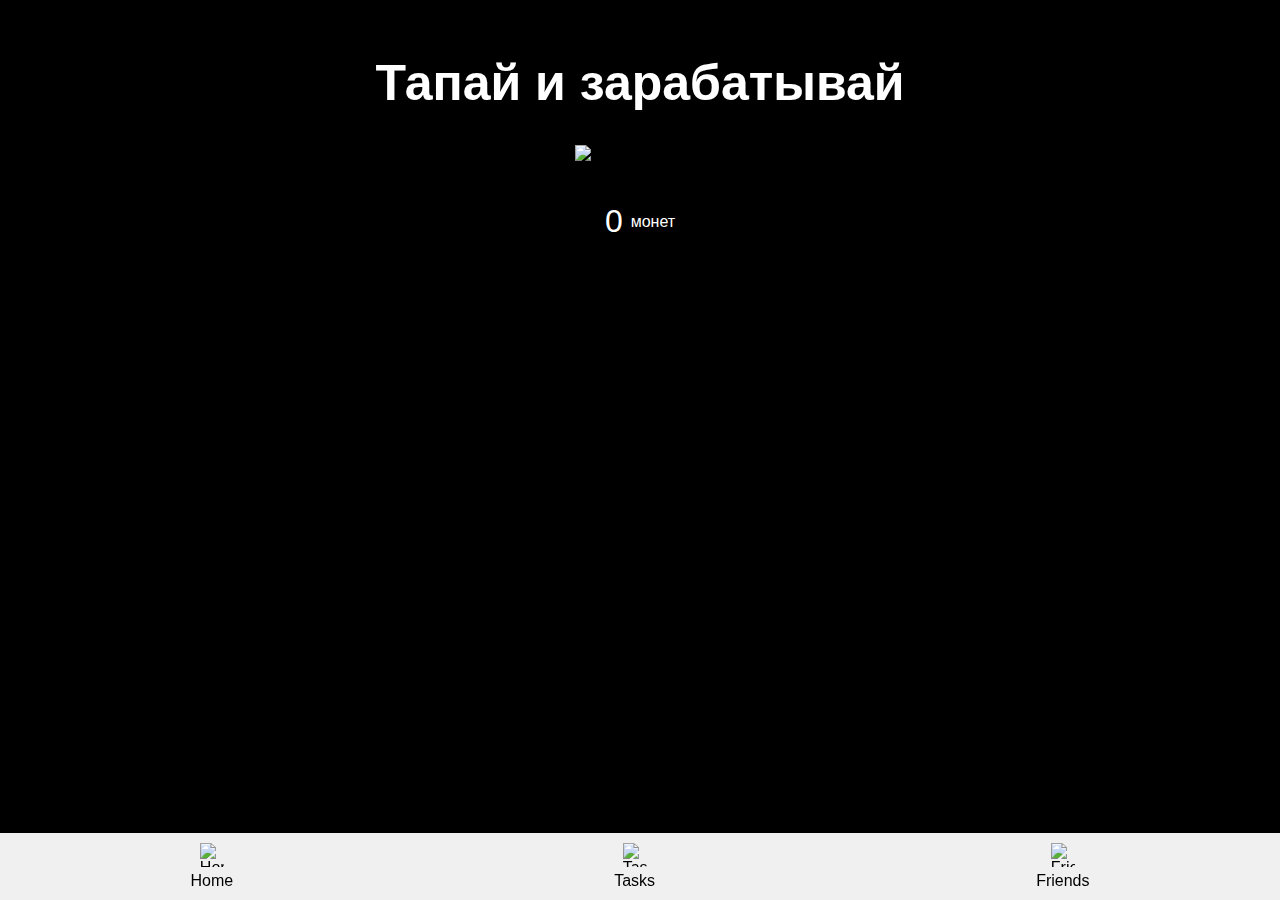
==== index.html @ 1672f910 "Create index.html" ====
<!DOCTYPE html>
<html lang="ru">
<head>
  <meta charset="UTF-8">
  <meta name="viewport" content="width=device-width, initial-scale=1.0">
  
  <title>tapalka</title>
  <style>

body {
    font-family: sans-serif;
    text-align: center;
    margin: 0;
    padding: 0;
    background-color: black;
 }

 h1 {

   color: white;
   font-size: 50px;
 }
 
 .containerhome {
    max-width:400 px;
    margin: 0 auto;
    padding: 20px;

}
 

 .header {
    display: flex;
    justify-content: center;
    align-items: center;
    margin-bottom: 20px;
 }


 .header h1 {
    flex-grow: 1;
    font-size: 1.5rem; /* Используем относительные единицы измерения для шрифта */
 }

 .header img {
    width: 1.5rem; 
    height: 1.5rem;
 }

 .image-placeholder {
    width: 80%; /* Ширина относительно родительского контейнера */
   
    margin: 0 auto 20px auto;
    position: relative;
    justify-content: flex-start;
 
    
 }
 .balance {
    display: flex;
    justify-content: center;
    align-items: center;
    margin-bottom: 20px;
    color: white;
 }
 
 .balance span {
    font-size: 2rem;
    margin-right: 0.5rem;
 }
 
 .balance img {
    width: 1.5rem;
    height: 1.5rem;
 }
 
 .navbar a {
    display: flex;
    flex-direction: column;
    align-items: center;
    text-decoration: none;
    color: black;
 }
 
 .navbar img {
    width: 1.5rem;
    height: 1.5rem;
    margin-bottom: 5px;
 }
 
  .task-list {
    list-style: none;
    padding: 0;
  }
 
 
 .navbar {
    position: fixed;
    bottom: 0;
    left: 0;
    width: 100%;
    background-color: #f0f0f0;
    display: flex;
    justify-content: space-around; 
    padding: 10px 0;
    box-shadow: 0 -2px 5px rgba(0, 0, 0, 0.1);
  }
  #click-area {
    position: absolute;
    top: 0;
    left: 0;
    width: 100%;
    height: 100%;
    cursor: pointer;
 }
  </style>
</head>
<body>
  <div class="containerhome">
        <h1>Тапай и зарабатывай</h1>

            <div class="image-placeholder">
                <img id="clickable-image" src="icn\pngwing.png" alt="Clickable Image">
                <div id="click-area"></div> 
                
                <div id="coin-animation"></div>    
          </div>    
        </div>
        <div class="balance">
          <span id="coin-balance">0</span> монет
       </div>
       
        <div class="navbar">
            <a href="index.html">
                <img src="icn\home.png" alt="Home Icon">
                <span>Home</span>
            </a>
            <a href="tasks.html">
                <img src="icn\quest.png" alt="Tasks Icon">
                <span>Tasks</span>
            </a>
            <a href="friends.html">
                <img src="icn\friends.png" alt="Friends Icon">
                <span>Friends</span>
    
        </div>
    </div>
    <script>
  const clickArea = document.getElementById('click-area');
  const balanceDisplay = document.getElementById('coin-balance'); 
  const clickableImage = document.getElementById('clickable-image');

  let balance = 0;

  function getBalance() {
  return parseInt(localStorage.getItem('coinBalance') || '0', 10);
  }

  function saveBalance(newBalance) {
  localStorage.setItem('coinBalance', newBalance);
  }

  function updateBalanceDisplay() {
  balanceDisplay.textContent = getBalance();
  }

  balance = getBalance();
  updateBalanceDisplay();

  function getRandomCoins() {
  return Math.floor(Math.random() * 5) + 1;
  }

  clickArea.addEventListener('click', () => {
  const earnedCoins = getRandomCoins();
  balance += earnedCoins;
  saveBalance(balance);
  updateBalanceDisplay();
  clickableImage.click();
 
  });

  window.addEventListener('message', (event) => {
  if (event.data.type === 'taskCompleted') {

    balance += event.data.coins; 
    saveBalance(balance); 
    updateBalanceDisplay();
  }
});
  </script>
</body>
</html>
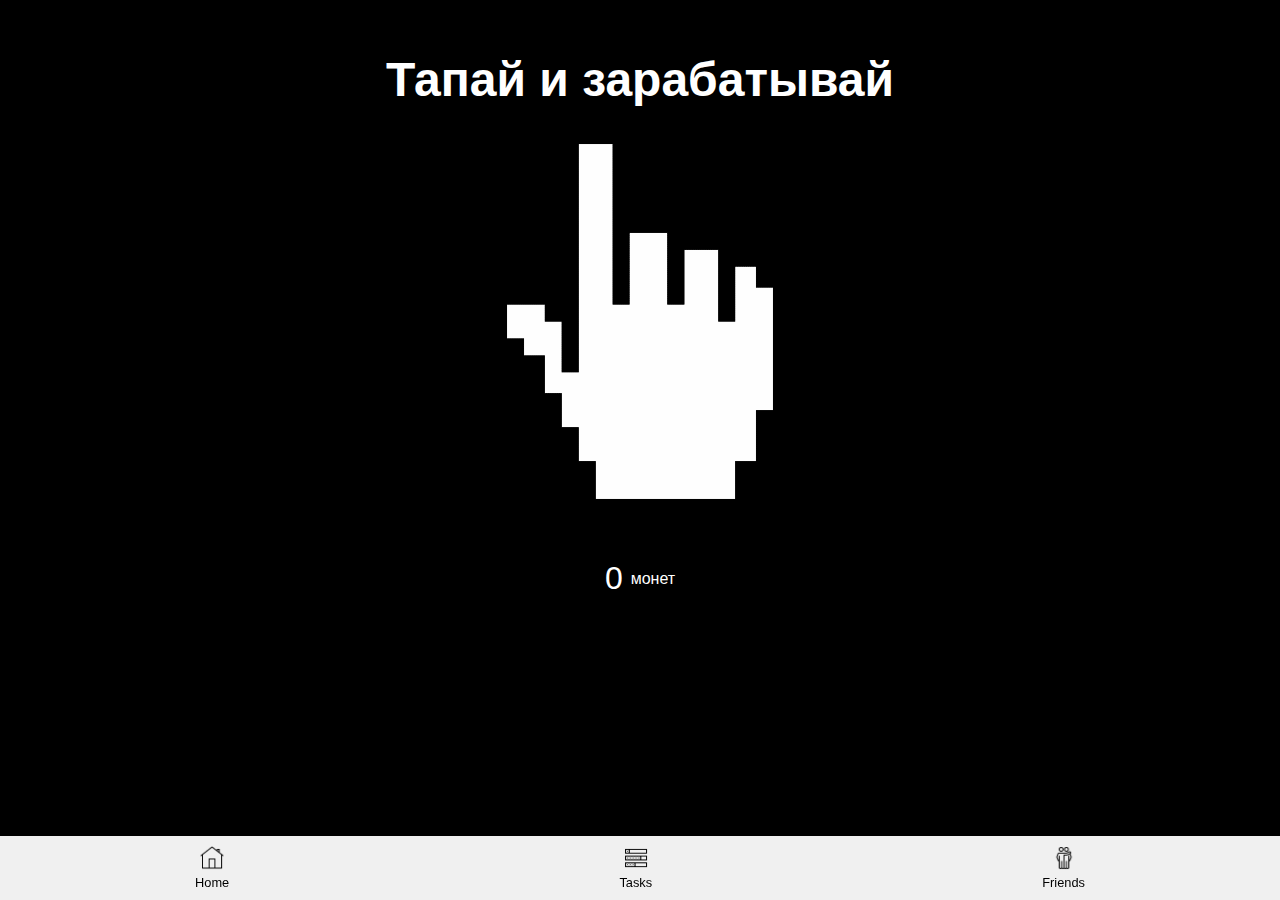
==== commit 2a12d648: "Update index.html" ====
--- a/index.html
+++ b/index.html
@@ -13,21 +13,19 @@
     margin: 0;
     padding: 0;
     background-color: black;
+    color: white; /* Цвет текста по умолчанию - белый */
  }
 
  h1 {
-
-   color: white;
-   font-size: 50px;
- }
- 
+   font-size: 3rem; /* Относительный размер шрифта */
+   margin-bottom: 20px; 
+ }
+
  .containerhome {
-    max-width:400 px;
+    max-width: 90%; /* Занимаем до 90% ширины родителя */
     margin: 0 auto;
     padding: 20px;
-
 }
- 
 
  .header {
     display: flex;
@@ -36,64 +34,40 @@
     margin-bottom: 20px;
  }
 
-
  .header h1 {
     flex-grow: 1;
-    font-size: 1.5rem; /* Используем относительные единицы измерения для шрифта */
+    font-size: 1.5rem;
  }
 
  .header img {
-    width: 1.5rem; 
+    width: 1.5rem;
     height: 1.5rem;
  }
 
  .image-placeholder {
-    width: 80%; /* Ширина относительно родительского контейнера */
-   
+    width: 80%;
+    max-width: 300px; /* Ограничиваем максимальную ширину */
     margin: 0 auto 20px auto;
     position: relative;
-    justify-content: flex-start;
- 
-    
- }
+ }
+
  .balance {
     display: flex;
     justify-content: center;
     align-items: center;
     margin-bottom: 20px;
-    color: white;
- }
- 
+ }
+
  .balance span {
     font-size: 2rem;
     margin-right: 0.5rem;
  }
- 
+
  .balance img {
     width: 1.5rem;
     height: 1.5rem;
  }
- 
- .navbar a {
-    display: flex;
-    flex-direction: column;
-    align-items: center;
-    text-decoration: none;
-    color: black;
- }
- 
- .navbar img {
-    width: 1.5rem;
-    height: 1.5rem;
-    margin-bottom: 5px;
- }
- 
-  .task-list {
-    list-style: none;
-    padding: 0;
-  }
- 
- 
+
  .navbar {
     position: fixed;
     bottom: 0;
@@ -101,11 +75,32 @@
     width: 100%;
     background-color: #f0f0f0;
     display: flex;
-    justify-content: space-around; 
+    justify-content: space-around;
     padding: 10px 0;
     box-shadow: 0 -2px 5px rgba(0, 0, 0, 0.1);
   }
-  #click-area {
+
+ .navbar a {
+    display: flex;
+    flex-direction: column;
+    align-items: center;
+    text-decoration: none;
+    color: black;
+    font-size: 0.8rem; /* Уменьшаем размер шрифта в navbar */
+ }
+
+ .navbar img {
+    width: 1.5rem;
+    height: 1.5rem;
+    margin-bottom: 5px;
+ }
+
+ .task-list {
+    list-style: none;
+    padding: 0;
+  }
+
+ #click-area {
     position: absolute;
     top: 0;
     left: 0;
@@ -113,6 +108,36 @@
     height: 100%;
     cursor: pointer;
  }
+
+ /* Медиа-запросы для адаптации */
+ @media (max-width: 768px) { 
+    h1 {
+        font-size: 2.5rem; 
+    }
+
+    .balance span {
+        font-size: 1.8rem;
+    }
+
+    .containerhome {
+        padding: 15px; 
+    }
+ }
+
+ @media (max-width: 480px) { 
+    h1 {
+        font-size: 2rem; 
+    }
+
+    .balance span {
+        font-size: 1.5rem;
+    }
+
+    .navbar a {
+        font-size: 0.7rem; 
+    }
+ }
+
   </style>
 </head>
 <body>
@@ -190,4 +215,4 @@
 });
   </script>
 </body>
-</html>+</html>
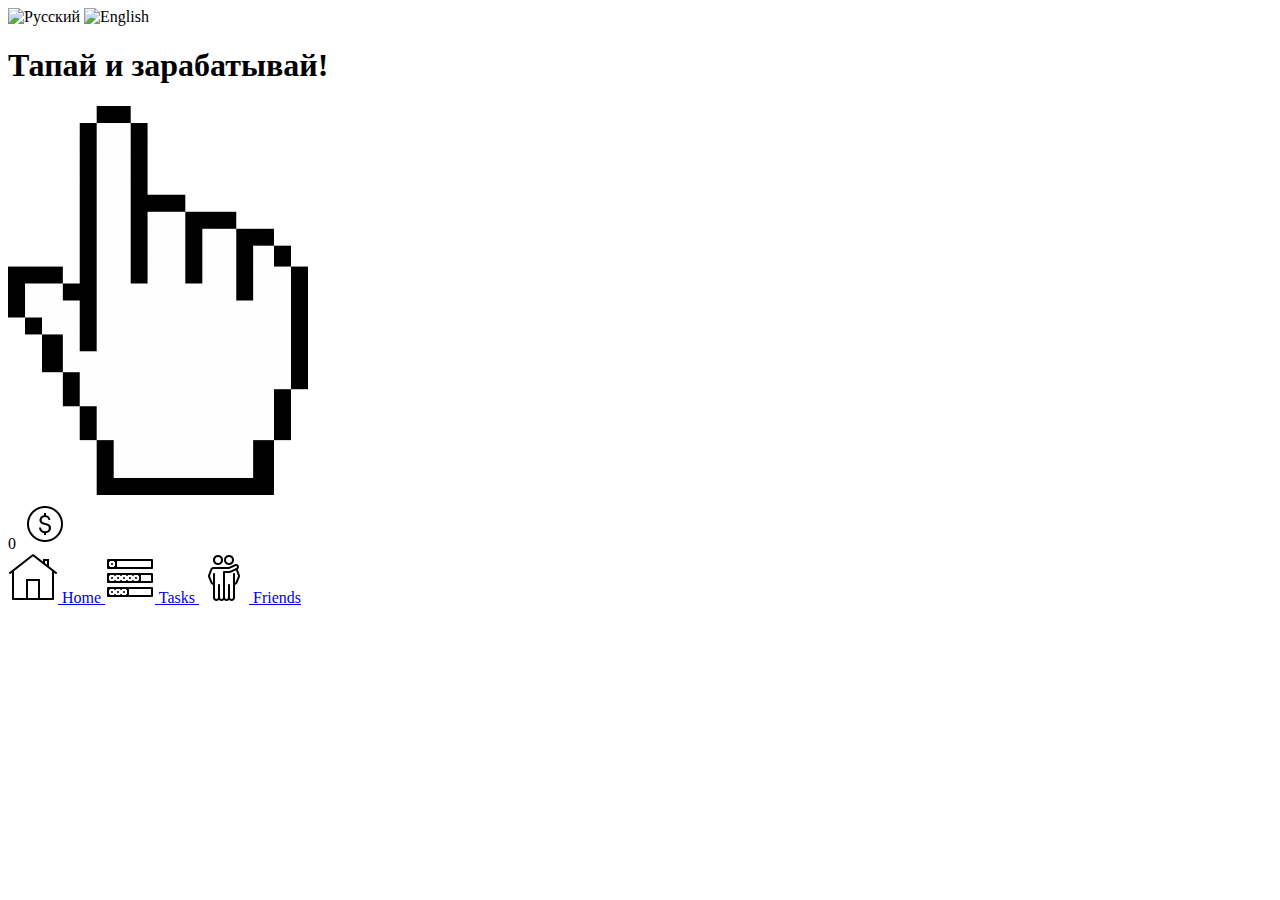
==== commit 007a64b7: "Update index.html" ====
--- a/index.html
+++ b/index.html
@@ -3,216 +3,49 @@
 <head>
   <meta charset="UTF-8">
   <meta name="viewport" content="width=device-width, initial-scale=1.0">
-  
-  <title>tapalka</title>
-  <style>
-
-body {
-    font-family: sans-serif;
-    text-align: center;
-    margin: 0;
-    padding: 0;
-    background-color: black;
-    color: white; /* Цвет текста по умолчанию - белый */
- }
-
- h1 {
-   font-size: 3rem; /* Относительный размер шрифта */
-   margin-bottom: 20px; 
- }
-
- .containerhome {
-    max-width: 90%; /* Занимаем до 90% ширины родителя */
-    margin: 0 auto;
-    padding: 20px;
-}
-
- .header {
-    display: flex;
-    justify-content: center;
-    align-items: center;
-    margin-bottom: 20px;
- }
-
- .header h1 {
-    flex-grow: 1;
-    font-size: 1.5rem;
- }
-
- .header img {
-    width: 1.5rem;
-    height: 1.5rem;
- }
-
- .image-placeholder {
-    width: 80%;
-    max-width: 300px; /* Ограничиваем максимальную ширину */
-    margin: 0 auto 20px auto;
-    position: relative;
- }
-
- .balance {
-    display: flex;
-    justify-content: center;
-    align-items: center;
-    margin-bottom: 20px;
- }
-
- .balance span {
-    font-size: 2rem;
-    margin-right: 0.5rem;
- }
-
- .balance img {
-    width: 1.5rem;
-    height: 1.5rem;
- }
-
- .navbar {
-    position: fixed;
-    bottom: 0;
-    left: 0;
-    width: 100%;
-    background-color: #f0f0f0;
-    display: flex;
-    justify-content: space-around;
-    padding: 10px 0;
-    box-shadow: 0 -2px 5px rgba(0, 0, 0, 0.1);
-  }
-
- .navbar a {
-    display: flex;
-    flex-direction: column;
-    align-items: center;
-    text-decoration: none;
-    color: black;
-    font-size: 0.8rem; /* Уменьшаем размер шрифта в navbar */
- }
-
- .navbar img {
-    width: 1.5rem;
-    height: 1.5rem;
-    margin-bottom: 5px;
- }
-
- .task-list {
-    list-style: none;
-    padding: 0;
-  }
-
- #click-area {
-    position: absolute;
-    top: 0;
-    left: 0;
-    width: 100%;
-    height: 100%;
-    cursor: pointer;
- }
-
- /* Медиа-запросы для адаптации */
- @media (max-width: 768px) { 
-    h1 {
-        font-size: 2.5rem; 
-    }
-
-    .balance span {
-        font-size: 1.8rem;
-    }
-
-    .containerhome {
-        padding: 15px; 
-    }
- }
-
- @media (max-width: 480px) { 
-    h1 {
-        font-size: 2rem; 
-    }
-
-    .balance span {
-        font-size: 1.5rem;
-    }
-
-    .navbar a {
-        font-size: 0.7rem; 
-    }
- }
-
-  </style>
+  <title>FoxSwap</title>
+  <link rel="stylesheet" type="text/css" href="home.css">
 </head>
 <body>
-  <div class="containerhome">
-        <h1>Тапай и зарабатывай</h1>
+  <header>
+    <div class="language-switch">
+      <img src="icn\rus.png" alt="Русский" data-lang="ru" class="language-flag active">
+      <img src="icn\usa.png" alt="English" data-lang="en" class="language-flag">
+      
+    </div>
 
-            <div class="image-placeholder">
-                <img id="clickable-image" src="icn\pngwing.png" alt="Clickable Image">
-                <div id="click-area"></div> 
-                
-                <div id="coin-animation"></div>    
-          </div>    
-        </div>
-        <div class="balance">
-          <span id="coin-balance">0</span> монет
-       </div>
-       
-        <div class="navbar">
-            <a href="index.html">
-                <img src="icn\home.png" alt="Home Icon">
-                <span>Home</span>
-            </a>
-            <a href="tasks.html">
-                <img src="icn\quest.png" alt="Tasks Icon">
-                <span>Tasks</span>
-            </a>
-            <a href="friends.html">
-                <img src="icn\friends.png" alt="Friends Icon">
-                <span>Friends</span>
-    
-        </div>
+
+  
+
+     
+  
+  </header>
+
+  <div class="container">
+    <h1 id="main-title">Тапай и зарабатывай!</h1>
+    <div class="image-container">
+      <img id="clickable-image" src="icn/pngwing.png" alt="Clickable Image">
     </div>
-    <script>
-  const clickArea = document.getElementById('click-area');
-  const balanceDisplay = document.getElementById('coin-balance'); 
-  const clickableImage = document.getElementById('clickable-image');
+    <div class="balance">
+      <span id="coin-balance">0</span>
+      <img src="icn\coin.png" alt="Coin Icon">
+    </div>
+    <nav class="navbar">
+      <a href="index.html" class="active">
+        <img src="icn/home.png" alt="Home Icon">
+        <span id="home-link">Home</span>
+      </a>
+      <a href="tasks.html">
+        <img src="icn/quest.png" alt="Tasks Icon">
+        <span id="tasks-link">Tasks</span>
+      </a>
+      <a href="referals.html">
+        <img src="icn/friends.png" alt="Friends Icon">
+        <span id="friends-link">Friends</span>
+      </a>
+    </nav>
+  </div>
 
-  let balance = 0;
-
-  function getBalance() {
-  return parseInt(localStorage.getItem('coinBalance') || '0', 10);
-  }
-
-  function saveBalance(newBalance) {
-  localStorage.setItem('coinBalance', newBalance);
-  }
-
-  function updateBalanceDisplay() {
-  balanceDisplay.textContent = getBalance();
-  }
-
-  balance = getBalance();
-  updateBalanceDisplay();
-
-  function getRandomCoins() {
-  return Math.floor(Math.random() * 5) + 1;
-  }
-
-  clickArea.addEventListener('click', () => {
-  const earnedCoins = getRandomCoins();
-  balance += earnedCoins;
-  saveBalance(balance);
-  updateBalanceDisplay();
-  clickableImage.click();
- 
-  });
-
-  window.addEventListener('message', (event) => {
-  if (event.data.type === 'taskCompleted') {
-
-    balance += event.data.coins; 
-    saveBalance(balance); 
-    updateBalanceDisplay();
-  }
-});
-  </script>
+  <script src="home.js"></script>
 </body>
 </html>
